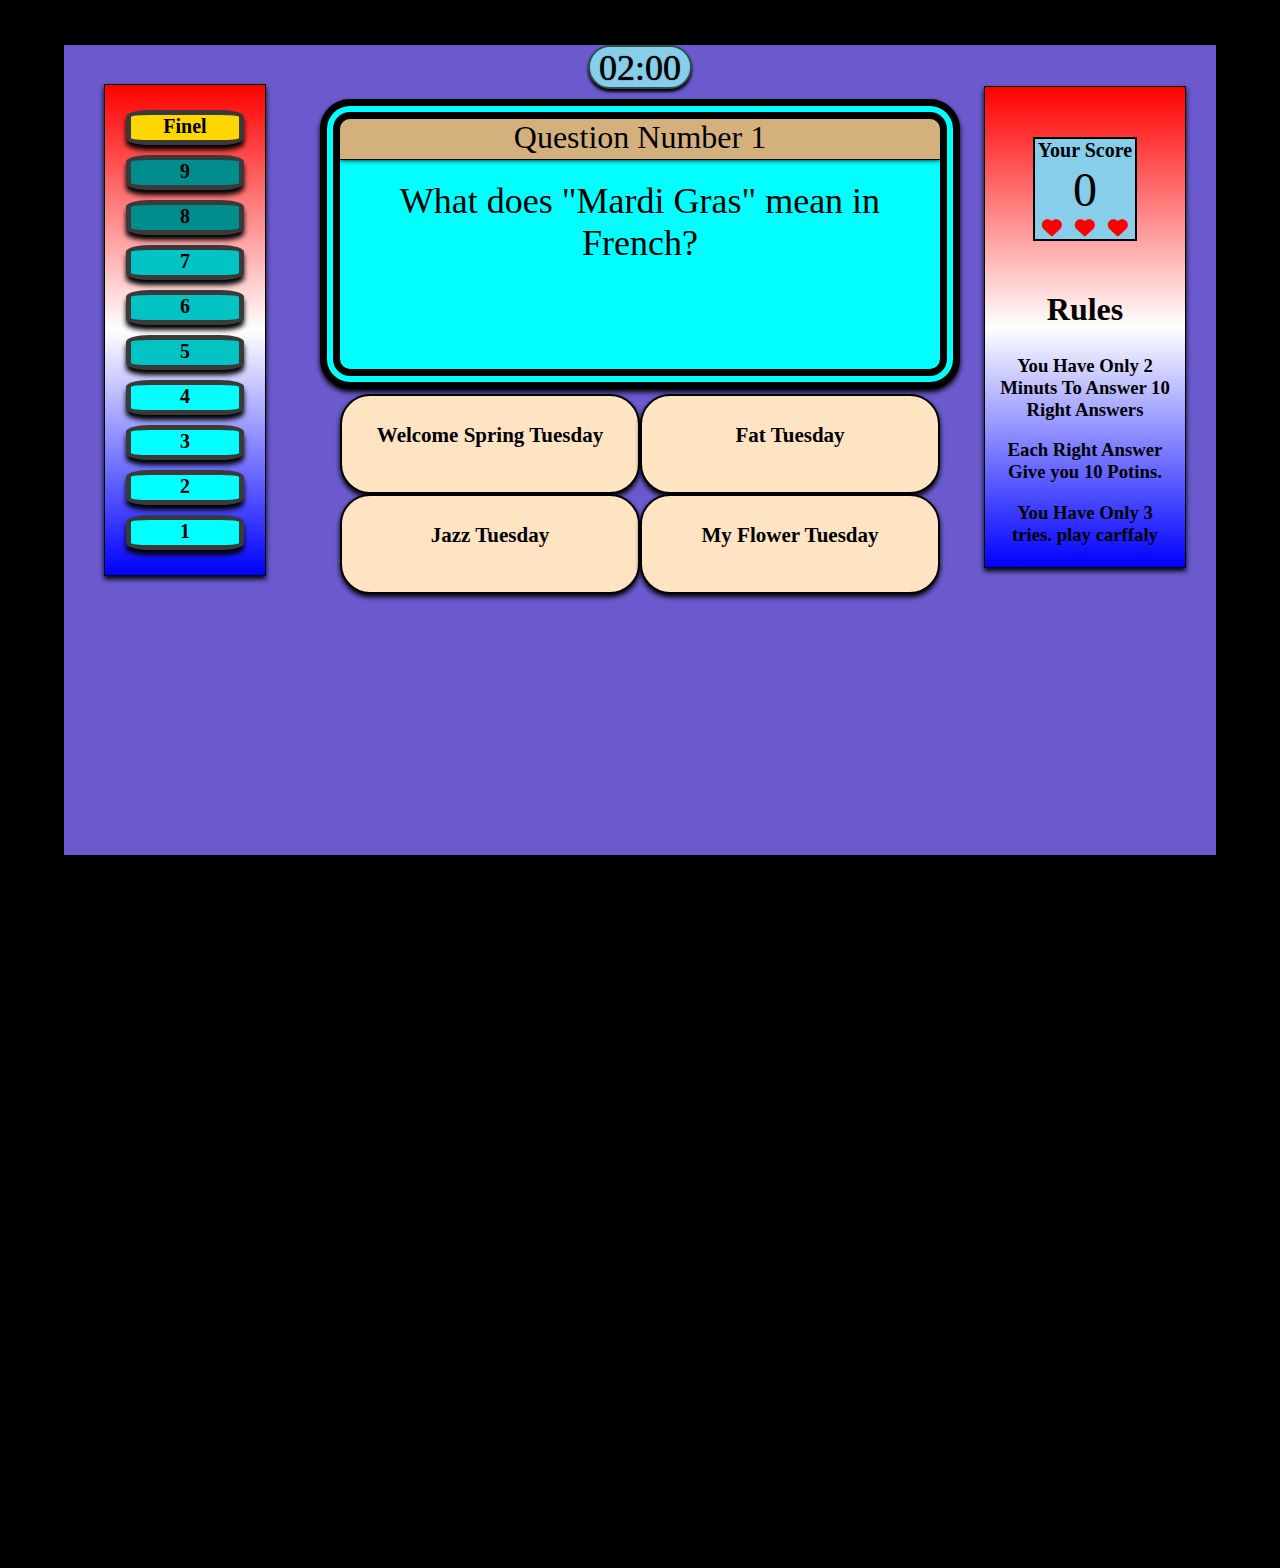
==== index.html @ 96046626 "index" ====
<!DOCTYPE html>
<html lang="en">

<head>
    <meta charset="UTF-8">
    <meta http-equiv="X-UA-Compatible" content="IE=edge">
    <meta name="viewport" content="width=device-width, initial-scale=1.0">
    <link rel="stylesheet" href="https://cdnjs.cloudflare.com/ajax/libs/font-awesome/6.1.1/css/all.min.css">
    <link rel="stylesheet" href="quiz.css">

    <title>Mardi Gras Quiz</title>

    <style>
    </style>
</head>

<body>
    <div class="container">
        <input type="button" value="התחל / המשך" id="btn" onclick="newQ()">
        <div class="clock">
            <div class="clockBox"><span id="time">02:00</span></div>
        </div>
        <div class="box">
            <div id="head"></div>
            <div id="content"></div>


        </div>

        <div class="selector" id="selec">
            <div class="answer1" id="selector1" >
                <h2 id="answer1">1.</h2>
            </div>
            <div class="answer2" id="selector2" >
                <h2 id="answer2">2.</h2>
            </div>
            <div class="answer3" id="selector3" >
                <h2 id="answer3">3.</h2>
            </div>
            <div class="answer4" id="selector4" >
                <h2 id="answer4">4.</h2>
            </div>
        </div>
        <div class="sideProg"> 
            <div id="lvl1">1</div>
            <div id="lvl2">2</div>
            <div id="lvl3">3</div>
            <div id="lvl4">4</div>
            <div id="lvl5">5</div>
            <div id="lvl6">6</div>
            <div id="lvl7">7</div>
            <div id="lvl8">8</div>
            <div id="lvl9">9</div>
            <div id="lvl10">Finel</div>
        </div>
        <div class="sideOrder">
            <div class="score">
                <h4>Your Score</h4> <span id="uScore">0</span>
                <div class="lifes" id="lives">
                    <div><i class="fa-solid fa-heart"></i></div>
                    <div><i class="fa-solid fa-heart"></i></div>
                    <div><i class="fa-solid fa-heart"></i></div>
                </div>
            </div>
            <div class="rules">
                <h2>Rules</h2>
                <h3>You Have Only 2 Minuts To Answer 10 Right Answers </h3>
                <h3>Each Right Answer Give you 10 Potins.</h3>
                <h3>You Have Only 3 tries. play carffaly</h3>
            </p>
            </div>
        </div>
    </div>
<div id="popup"><h1 id="popupText"></h1><h2 id="popupTexth2"></h2>
<button id="returnBtn">To The Next Question</button>
<div id="sendEmail">
    <form  >
        <label for=""> Enter Your Name & Email Below To Clame The Prize</label>
        <br><br>

        <input type="text" name="" placeholder="your name:" id="">
        <input type="email" name=""  placeholder="your Email:" id="">
        <input type="button" value="send" id="sendBtn" >
    </form>
</div></div>


    <script src="counterquizz.js"></script>
    <script src="quizz.js"></script>
    </script>
</body>

</html>
---- quiz.css ----
body {
    background-color: black;
    margin: 5vh auto;
}

.container {
    width: 90vw;
    background-color: slateblue;
    height: 90vh;
    margin: 0 auto;
}

.box {
    background-color: aqua;
    font-size: 24px;
    width: 600px;
    min-height: 250px;
    border-radius: 30px;
    border: 20px black double;
    margin: 10px auto 5px;
    text-align: center;
    box-shadow: 0 3px 5px black;


}

.selector {
    width: 600px;
    height: 200px;
    margin: 0 auto;
    display: grid;
    grid-template-columns: 1fr 1fr;
    grid-template-rows: 1fr 1fr;
}

.selector div {


    background-color: bisque;
    border: 2px black solid;
    border-radius: 30px;
    text-align: center;
    font-size: 14px;
    padding-top: 10px;
    box-shadow: 0 3px 5px black;
}

.selector div:hover {
    background-color: rgb(211, 190, 165);
}

form label {
    font-size: 22px;
}

form input {
    height: 30px;
    width: 200px;
    margin-left: 20px;
}

form input[type=button] {
    width: 60px;
    height: 35px;
}

.clock {
    width: 100px;
    text-align: center;
    font-size: 36px;
    text-shadow: 0px 0px 1px black;
    height: 40px;
    background-color: skyblue;
    border: 2px darkslategrey solid;
    border-radius: 300px;
    margin: 10px auto;
    box-shadow: 0px 3px 3px black;
}

.sideProg {
    border: 1px black solid;
    height: 450px;
    width: 120px;
    position: relative;
    left: 40px;
    bottom: 510px;
    padding: 20px;
    background-image: -webkit-linear-gradient(top, red, white, blue);
    display: flex;
    flex-direction: column-reverse;
    box-shadow: 0 3px 5px black;


}


.sideProg div:nth-child(1),
.sideProg div:nth-child(2),
.sideProg div:nth-child(3),
.sideProg div:nth-child(4) {
    background-color: aqua;
}

.sideProg div:nth-child(5),
.sideProg div:nth-child(6),
.sideProg div:nth-child(7) {
    background-color: rgb(3, 196, 196);
}

.sideProg div:nth-child(8),
.sideProg div:nth-child(9) {
    background-color: rgb(2, 141, 141);
}

.sideProg div:nth-child(10) {
    background-color: gold;
}

.sideOrder {

    border: 1px black solid;
    height: 480px;
    width: 200px;
    position: relative;
    left: -30px;
    bottom: 1000px;
    background-image: -webkit-linear-gradient(top, red, white, blue);
    box-shadow: 0 3px 5px black;
    float: right;
    margin: 0 auto;
}

#head {
    background-color: rgb(212, 177, 124);
    width: 100%;
    height: 40px;
    margin: 0 auto;
    font-size: 32px;
    border-bottom: 1px black solid;
    box-shadow: 0px 0px 5px black;
    border-top-left-radius: 10px;
    border-top-right-radius: 10px;
    font-family: Georgia, 'Times New Roman', Times, serif;
}

.score h4 {
    margin: 0;
}

.score {
    background-color: skyblue;
    width: 100px;
    height: 100px;
    margin: 50px auto;
    font-size: 20px;
    text-align: center;
    display: flex;
    flex-direction: column;
    justify-content: space-between;
    border: 2px black solid;
}

#uScore {
    font-size: 3rem;
}

.sideProg div {
    width: 90%;
    background-color: yellow;
    border: 5px rgb(58, 58, 58) solid;
    border-radius: 20%;
    height: 8%;
    margin: 4% auto;
    text-align: center;
    font-family: Georgia, 'Times New Roman', Times, serif;
    font-size: 20px;
    font-weight: 600;
    box-shadow: 0px 5px 5px black;
}

.rules {
    text-align: center;
    padding: 0 10px;


}

.rules h2 {
    font-size: 32px;
}

.lifes {
    /* padding-top: 20px; */
    color: red;
    display: flex;
    justify-content: space-around;
}

#content {
    padding-top: 20px;
    font-size: 4vh;
}



#popup {
    width: 60%;
    height: 40%;
    background-color: coral;
    border: 10px solid rgb(0, 0, 0);
    position: fixed;
    top: 50%;
    left: 50%;
    margin-top: -10%;
    margin-left: -30%;
    display: none;
    opacity: 0.92;
    text-align: center;
}

#btn {
    display: none;
}

#sendEmail {
    display: none;
}

#returnBtn {
    width: 100%;
    font-size: 40px;
    margin-top: 16px;
    border-top: 1px black solid;
    height: 100px;
}

#returnBtn:hover {
    background-color: rgb(221, 221, 221);
}

@media(max-width:550px) {
    #content{font-size: 2vh;}

    #popup{width: 80%;
        top:20%;
        left: 38%;
    height: 30%;}




    .sideOrder{position: relative;
    left:0}
    .selector{width: 98vw;}
    .box{width: 90vw;}
    .container{width: 100vw;}
    .sideProg,
    .sideOrder {
        width: 100%;
        height: 4vh;
        margin: 0;
        position: relative;
        flex-direction: row;
        top: 0
    }
    .sideProg {
        position: absolute;
        top: 0;
        left: 0;
        padding: 0;
    }
    .sideProg div{pad: 0;
    margin: 0;
height: 25px;}
}
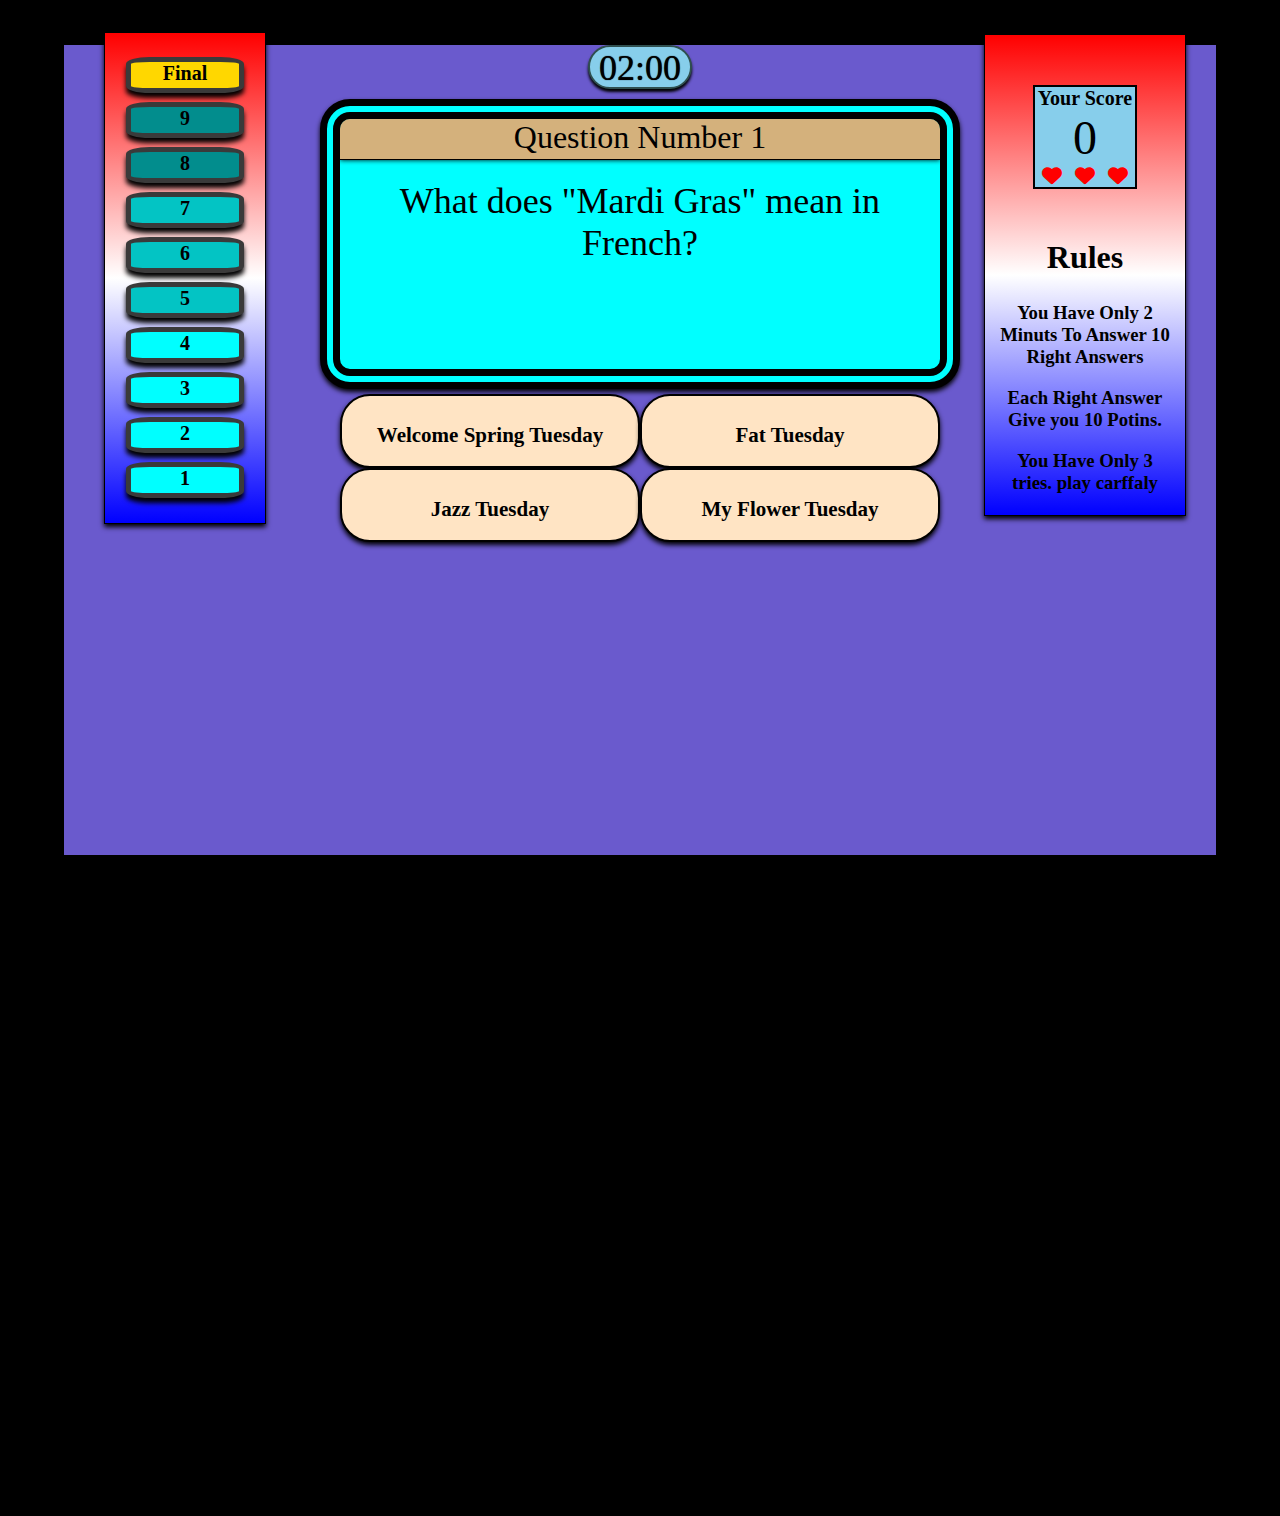
==== commit aab2324d: "Update index.html" ====
--- a/index.html
+++ b/index.html
@@ -51,7 +51,7 @@
             <div id="lvl7">7</div>
             <div id="lvl8">8</div>
             <div id="lvl9">9</div>
-            <div id="lvl10">Finel</div>
+            <div id="lvl10">Final</div>
         </div>
         <div class="sideOrder">
             <div class="score">
--- a/quiz.css
+++ b/quiz.css
@@ -25,8 +25,8 @@
 }
 
 .selector {
-    width: 600px;
-    height: 200px;
+     width: 600px;
+     max-height: 200px;
     margin: 0 auto;
     display: grid;
     grid-template-columns: 1fr 1fr;
@@ -35,7 +35,7 @@
 
 .selector div {
 
-
+max-height: 100px;
     background-color: bisque;
     border: 2px black solid;
     border-radius: 30px;
@@ -239,13 +239,14 @@
 }
 
 @media(max-width:550px) {
-    #content{font-size: 2vh;}
-
+    #content{font-size: 4vh;}
+    .clock{margin-top 25px}
     #popup{width: 80%;
         top:20%;
         left: 38%;
-    height: 30%;}
-
+    height: 42%;}
+    .rules{color:white;}
+    form input{width:80px}
 
 
 
@@ -253,7 +254,8 @@
     left:0}
     .selector{width: 98vw;}
     .box{width: 90vw;}
-    .container{width: 100vw;}
+    .container{width: 100vw;
+    height:110vh;}
     .sideProg,
     .sideOrder {
         width: 100%;
@@ -272,4 +274,4 @@
     .sideProg div{pad: 0;
     margin: 0;
 height: 25px;}
-}+}
